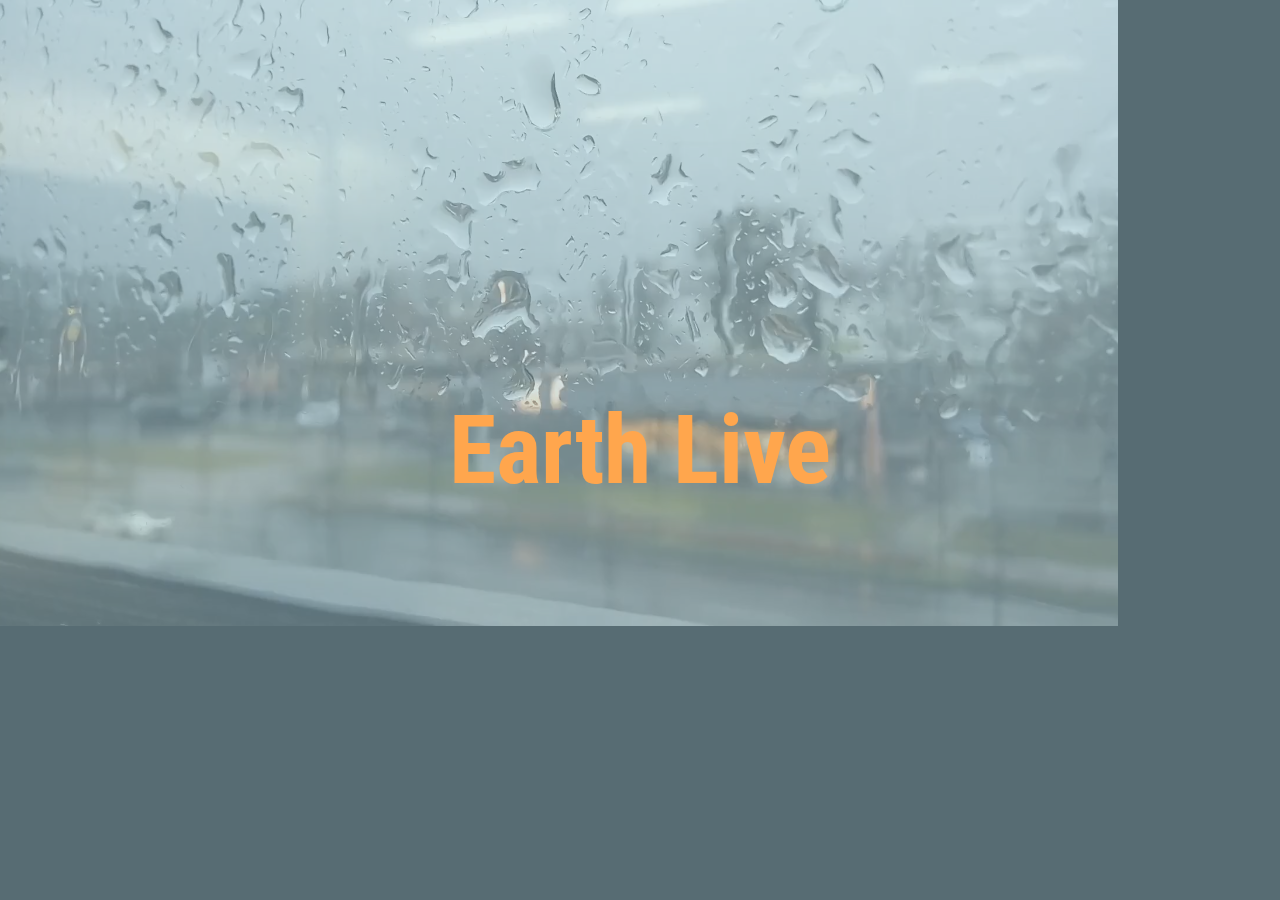
==== index.html @ 448d91ce "Merge pull request #1 from Ashel1/vid" ====
<!DOCTYPE html>
<html lang="en">
  <head>
    <meta charset="UTF-8" />
    <meta name="viewport" content="width=device-width, initial-scale=1.0" />
    <title>Earth Live</title>
    <link rel="stylesheet" href="style.css"/>
    <link href="https://fonts.googleapis.com/css2?family=Roboto+Condensed&display=swap" rel="stylesheet">
  </head>
  <body>
    <div class="section">
      <h1>Earth Live</h1>
      <div class="video-container">
        <div class="color-overlay"></div>
        <video autoplay loop muted poster="./assets/thumbnail.png">
          <source src="./assets/timelapse.mp4" type="video/mp4">
        </video>
      </div>
    </div>
  </body>
</html>
---- style.css ----
* {
  margin: 0;
  padding: 0;
}

body{
    background: black;
}

.section{
    position: relative;
    width: 100%;
    height: 100vh;
    display: flex;
    align-items: center;
    justify-content: center;
    overflow: hidden;

}

.section h1{
    text-align: center;
    font-size: 6rem;
    z-index: 1;
    padding: 20px;
    font-family: 'Roboto Condensed', sans-serif;
    margin: 15px;
    color: #ffa64d;

}


.video-container{
    position: absolute;
    top: 0;
    left: 0;
    width: 100%;
}

.color-overlay{
    position: absolute;
    top: 0;
    left: 0;
    background: lightblue;
    width: 100%;
    height: 100vh;
    opacity: 0.5;
}
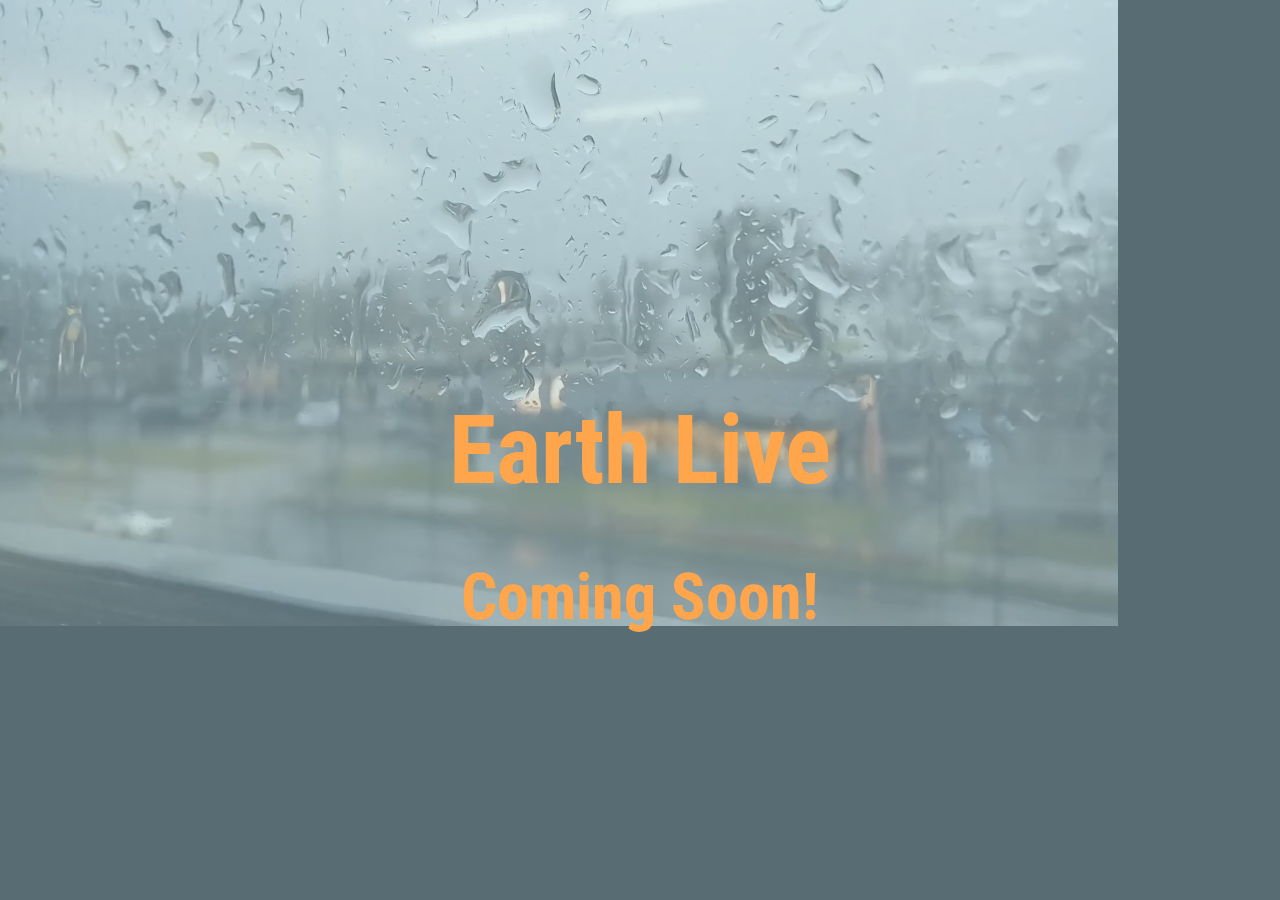
==== commit a4bf9271: "Added comming soon" ====
--- a/index.html
+++ b/index.html
@@ -10,6 +10,8 @@
   <body>
     <div class="section">
       <h1>Earth Live</h1>
+      <br><br>
+      <h3>Coming Soon!</h3>
       <div class="video-container">
         <div class="color-overlay"></div>
         <video autoplay loop muted poster="./assets/thumbnail.png">
--- a/style.css
+++ b/style.css
@@ -2,7 +2,6 @@
   margin: 0;
   padding: 0;
 }
-
 body{
     background: black;
 }
@@ -15,9 +14,7 @@
     align-items: center;
     justify-content: center;
     overflow: hidden;
-
 }
-
 .section h1{
     text-align: center;
     font-size: 6rem;
@@ -26,17 +23,24 @@
     font-family: 'Roboto Condensed', sans-serif;
     margin: 15px;
     color: #ffa64d;
-
 }
-
-
+.section h3{
+    position: absolute;
+    text-align: center;
+    font-size: 4rem;
+    top: 60vh;
+    z-index: 1;
+    padding: 10px;
+    font-family: 'Roboto Condensed', sans-serif;
+    margin: 10px;
+    color: #ffa64d;
+}
 .video-container{
     position: absolute;
     top: 0;
     left: 0;
     width: 100%;
 }
-
 .color-overlay{
     position: absolute;
     top: 0;
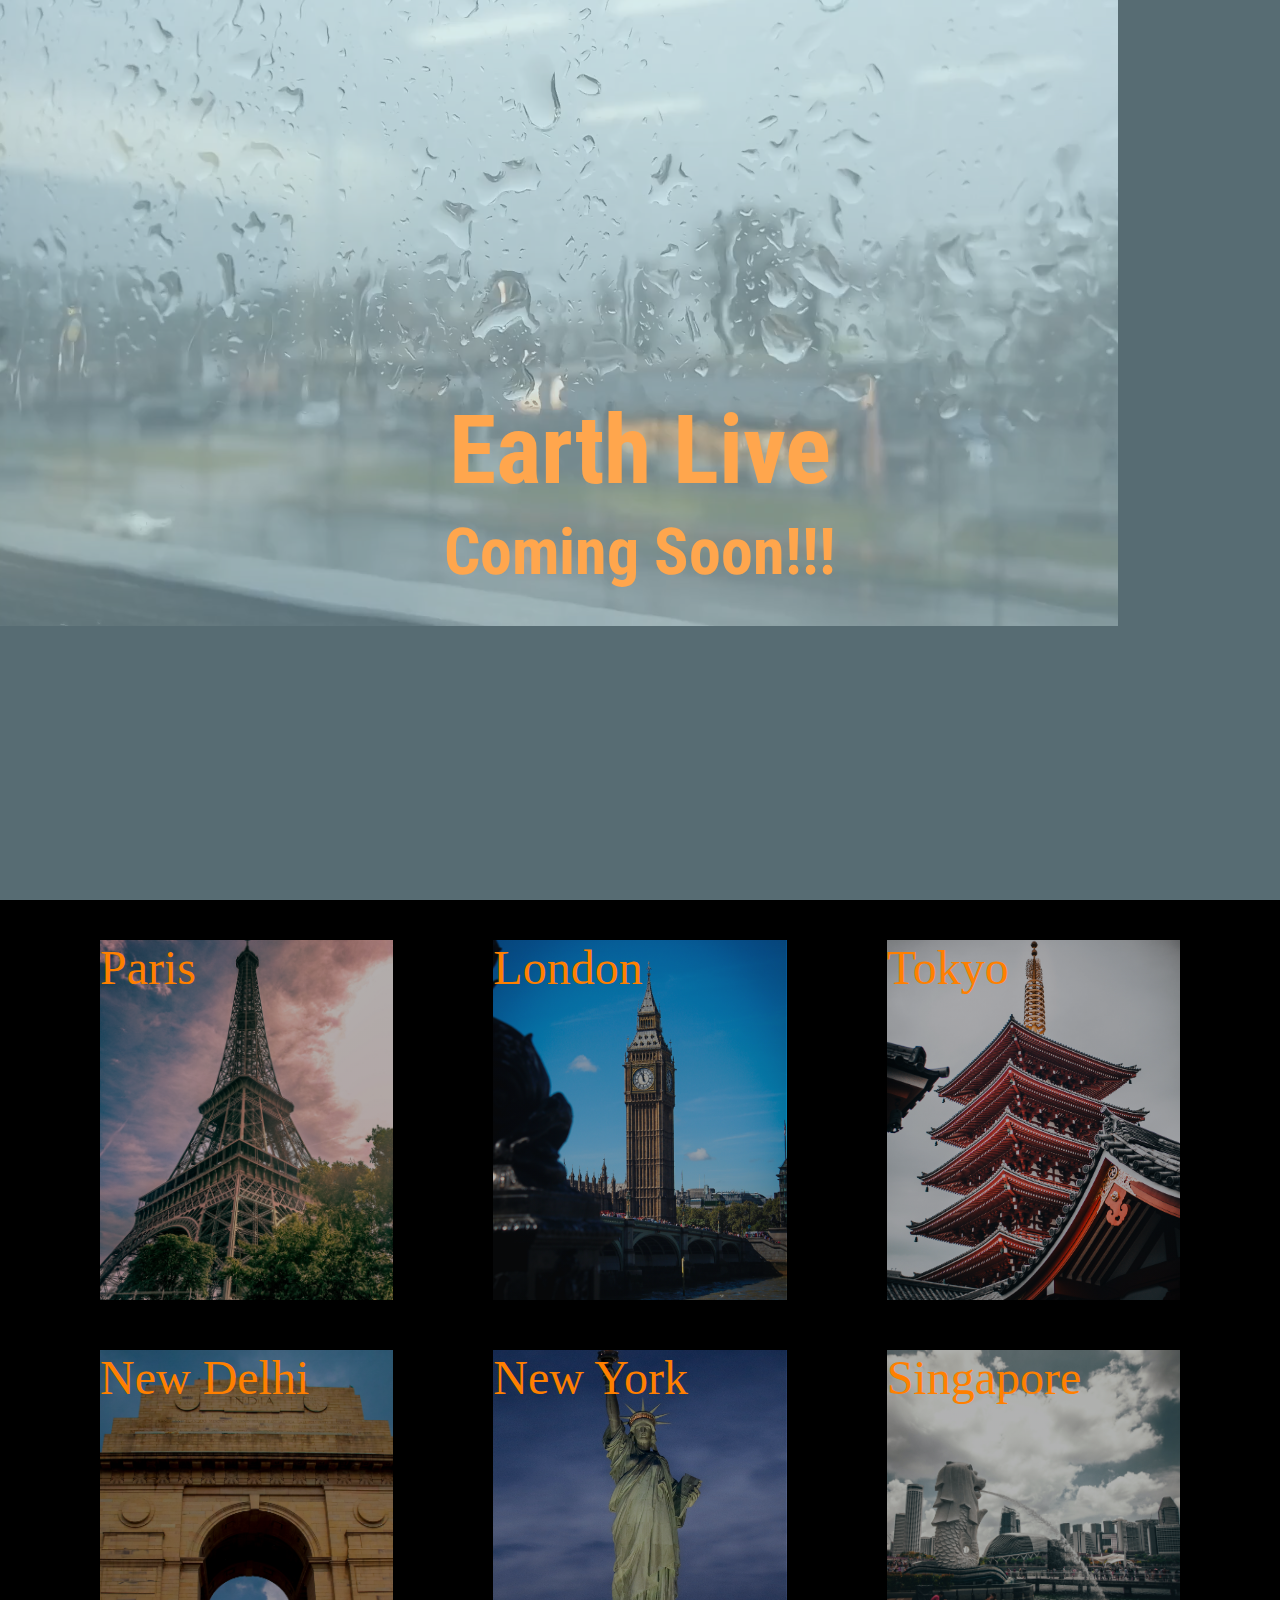
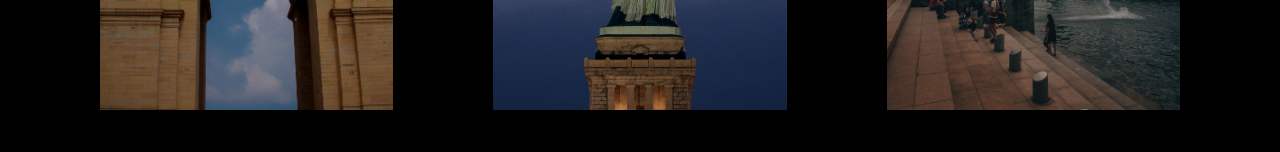
==== commit 3d1fc69c: "Merge pull request #9 from Ashel1/grid" ====
--- a/index.html
+++ b/index.html
@@ -4,20 +4,31 @@
     <meta charset="UTF-8" />
     <meta name="viewport" content="width=device-width, initial-scale=1.0" />
     <title>Earth Live</title>
-    <link rel="stylesheet" href="style.css"/>
-    <link href="https://fonts.googleapis.com/css2?family=Roboto+Condensed&display=swap" rel="stylesheet">
+    <link rel="stylesheet" href="style.css" />
+    <link
+      href="https://fonts.googleapis.com/css2?family=Roboto+Condensed&display=swap"
+      rel="stylesheet"
+    />
   </head>
   <body>
     <div class="section">
       <h1>Earth Live</h1>
-      <br><br>
-      <h3>Coming Soon!</h3>
+      <br /><br />
+      <h3>Coming Soon!!!</h3>
       <div class="video-container">
         <div class="color-overlay"></div>
         <video autoplay loop muted poster="./assets/thumbnail.png">
-          <source src="./assets/timelapse.mp4" type="video/mp4">
+          <source src="./assets/timelapse.mp4" type="video/mp4" />
         </video>
       </div>
     </div>
+    <div class="container">
+      <div class="cities paris">Paris</div>
+      <div class="cities london">London</div>
+      <div class="cities tokyo">Tokyo</div>
+      <div class="cities NewDelhi">New Delhi</div>
+      <div class="cities NewYork">New York</div>
+      <div class="cities Singapore">Singapore</div>
+    </div>
   </body>
 </html>
--- a/style.css
+++ b/style.css
@@ -28,7 +28,7 @@
     position: absolute;
     text-align: center;
     font-size: 4rem;
-    top: 60vh;
+    top: 55vh;
     z-index: 1;
     padding: 10px;
     font-family: 'Roboto Condensed', sans-serif;
@@ -49,4 +49,82 @@
     width: 100%;
     height: 100vh;
     opacity: 0.5;
-}+}
+
+
+.container{
+    display: grid;
+    grid-template-columns: repeat(3,1fr);
+    grid-gap: 50px 100px;
+    background: linear-gradient(to bottom, rgba(0,0,0,0.6), rgba(0,0,0,0.6)),url('./assets/containerBackGround.jpg');
+    padding-bottom: 42px;
+    padding-top: 40px;
+    background-position: center;
+    background-size: cover;
+    height: 100vh-120px;
+    padding-right: 100px;
+    padding-left: 100px;
+
+
+}
+
+
+.cities{
+    background-color: #ffa64d;
+    color: blue;
+    height: 40vh;
+}
+
+.paris{
+    background: linear-gradient(to bottom, rgba(0,0,0,0.3), rgba(0,0,0,0.3)),url('./assets/Paris.jpg');
+    background-position: center;
+    background-repeat: no-repeat;
+    background-size:contain, cover;
+    font-size: 3em;
+    color: #ff8000;
+}
+
+.london{
+    background: linear-gradient(to bottom, rgba(0,0,0,0.3), rgba(0,0,0,0.3)),url('./assets/London.jpg');
+    background-position: center;
+    background-repeat: no-repeat;
+    background-size: cover;
+    font-size: 3em;
+    color: #ff8000;
+}
+
+.tokyo{
+    background: linear-gradient(to bottom, rgba(0,0,0,0.3), rgba(0,0,0,0.3)),url('./assets/Tokyo.jpg');
+    background-position: center;
+    background-repeat: no-repeat;
+    background-size: cover;
+    font-size: 3em;
+    color: #ff8000;
+}
+
+.NewDelhi{
+    background: linear-gradient(to bottom, rgba(0,0,0,0.3), rgba(0,0,0,0.3)),url('./assets/NewDelhi.jpg');
+    background-position: center;
+    background-repeat: no-repeat;
+    background-size: cover;
+    font-size: 3em;
+    color: #ff8000;
+}
+
+.NewYork{
+    background: linear-gradient(to bottom, rgba(0,0,0,0.3), rgba(0,0,0,0.3)),url('./assets/NewYork.jpg');
+    background-position: center;
+    background-repeat: no-repeat;
+    background-size: cover;
+    font-size: 3em;
+    color: #ff8000;
+}
+
+.Singapore{
+    background: linear-gradient(to bottom, rgba(0,0,0,0.3), rgba(0,0,0,0.3)),url('./assets/Singapore.jpg');
+    background-position: center;
+    background-repeat: no-repeat;
+    background-size: cover;
+    font-size: 3em;
+    color: #ff8000;
+}
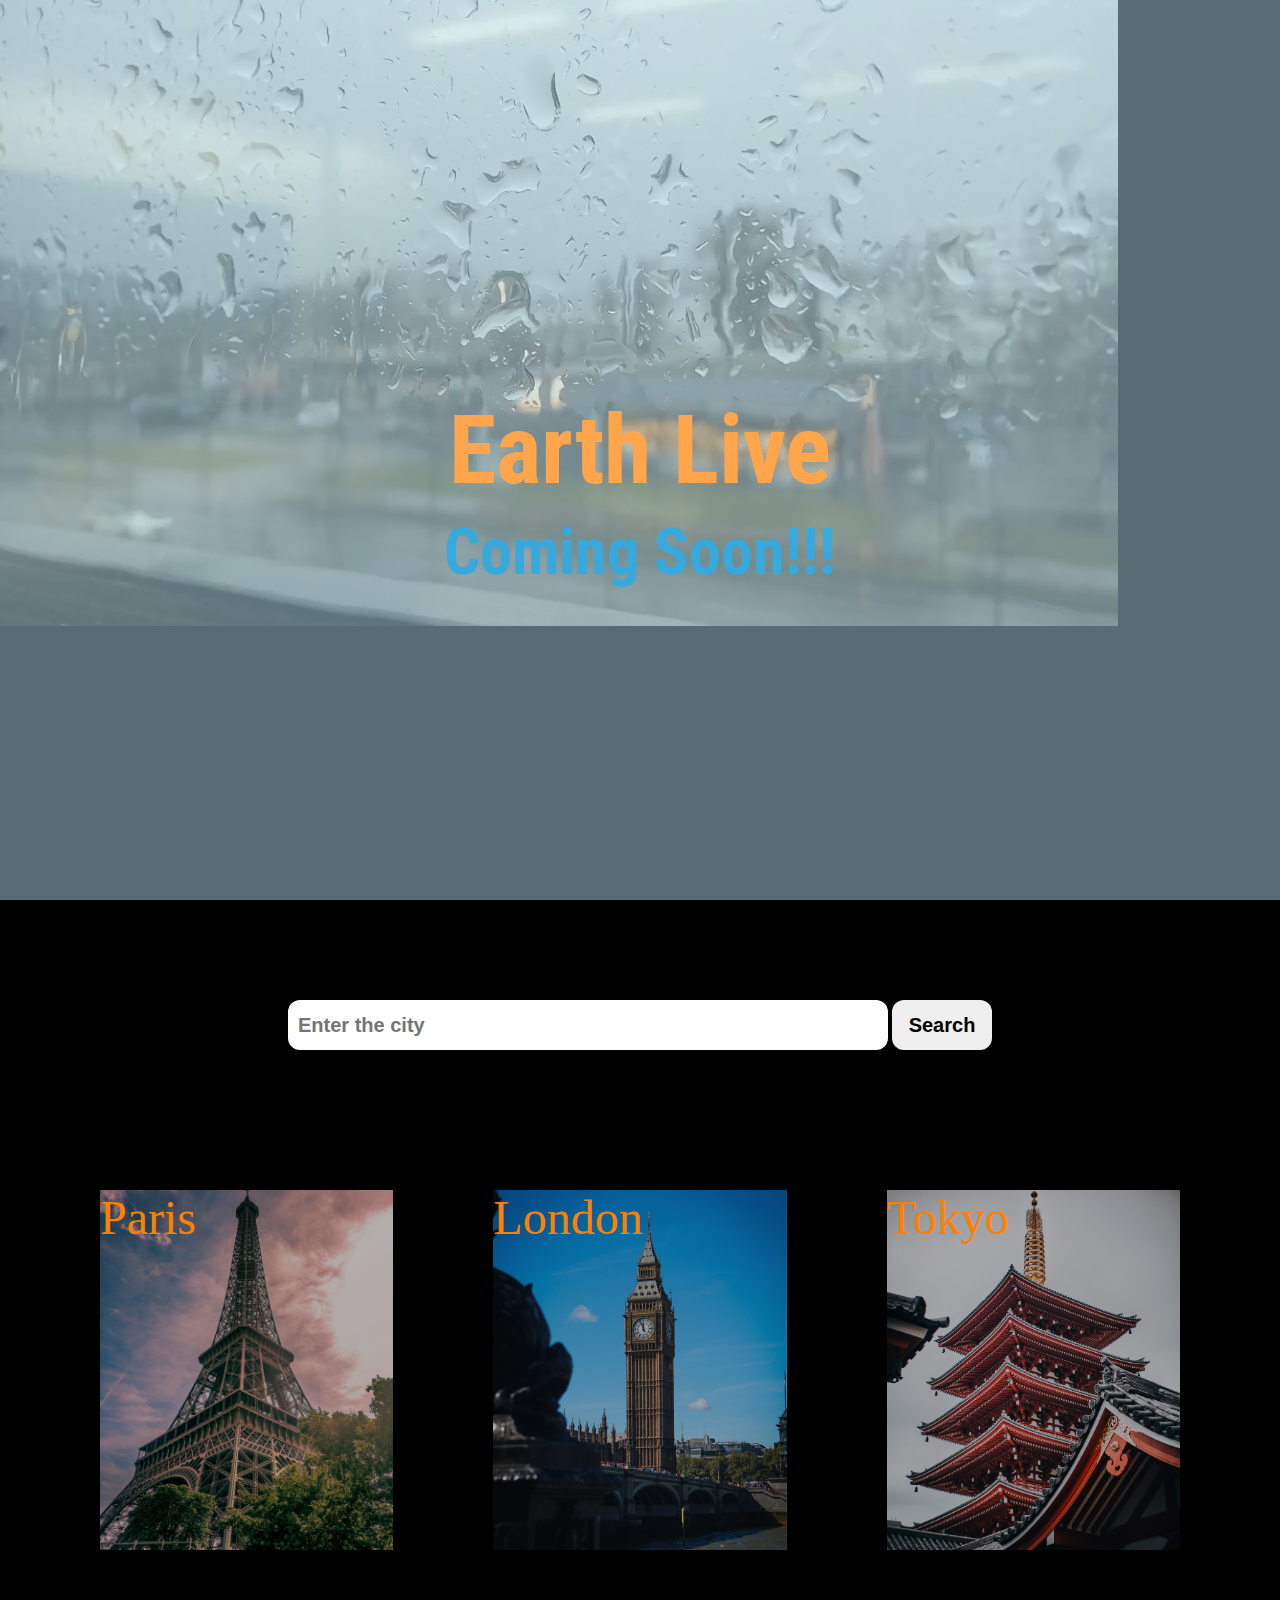
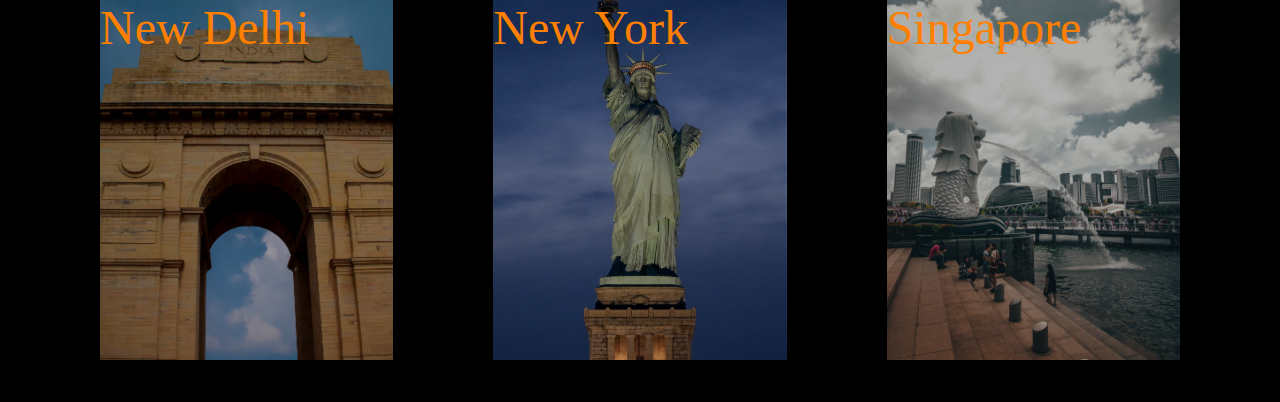
==== commit ca197ede: "Added search box" ====
--- a/index.html
+++ b/index.html
@@ -22,6 +22,18 @@
         </video>
       </div>
     </div>
+
+    <div class="input">
+      <input type="text" class="inputValue" placeholder="Enter the city">
+      <input type ="button" value="Search" class="button">
+    </div>
+    
+    <div class=display>
+      <h1 class="name"></h1>
+      <p class="desc"></p>
+      <p class="temp"></p>
+    </div>
+    
     <div class="container">
       <div class="cities paris">Paris</div>
       <div class="cities london">London</div>
--- a/style.css
+++ b/style.css
@@ -33,7 +33,7 @@
     padding: 10px;
     font-family: 'Roboto Condensed', sans-serif;
     margin: 10px;
-    color: #ffa64d;
+    color: #37a9dd;
 }
 .video-container{
     position: absolute;
@@ -49,6 +49,50 @@
     width: 100%;
     height: 100vh;
     opacity: 0.5;
+}
+
+* {
+    margin: 0;
+    padding: 0;
+    box-sizing: border-box
+  }
+  
+  body{
+      
+      background: black;
+  }
+
+  .input{
+    text-align: center;
+    margin: 100px 0;
+}
+
+input[type="text"]
+{
+    height: 50px;
+    width: 600px;
+    background: #ffa64d
+    font-family: "Nunito",sans-serif;
+    font-weight:bold;
+    font-size:20px;
+    border:none;
+    border-radius: 12px;
+    padding: 10px 10px
+
+}
+
+input[type="button"]
+{
+    height: 50px;
+    width: 100px;
+    background: #ffa64d
+    font-family: "Nunito",sans-serif;
+    font-weight:bold;
+    font-size:20px;
+    border:none;
+    border-radius: 12px;
+    
+
 }
 
 
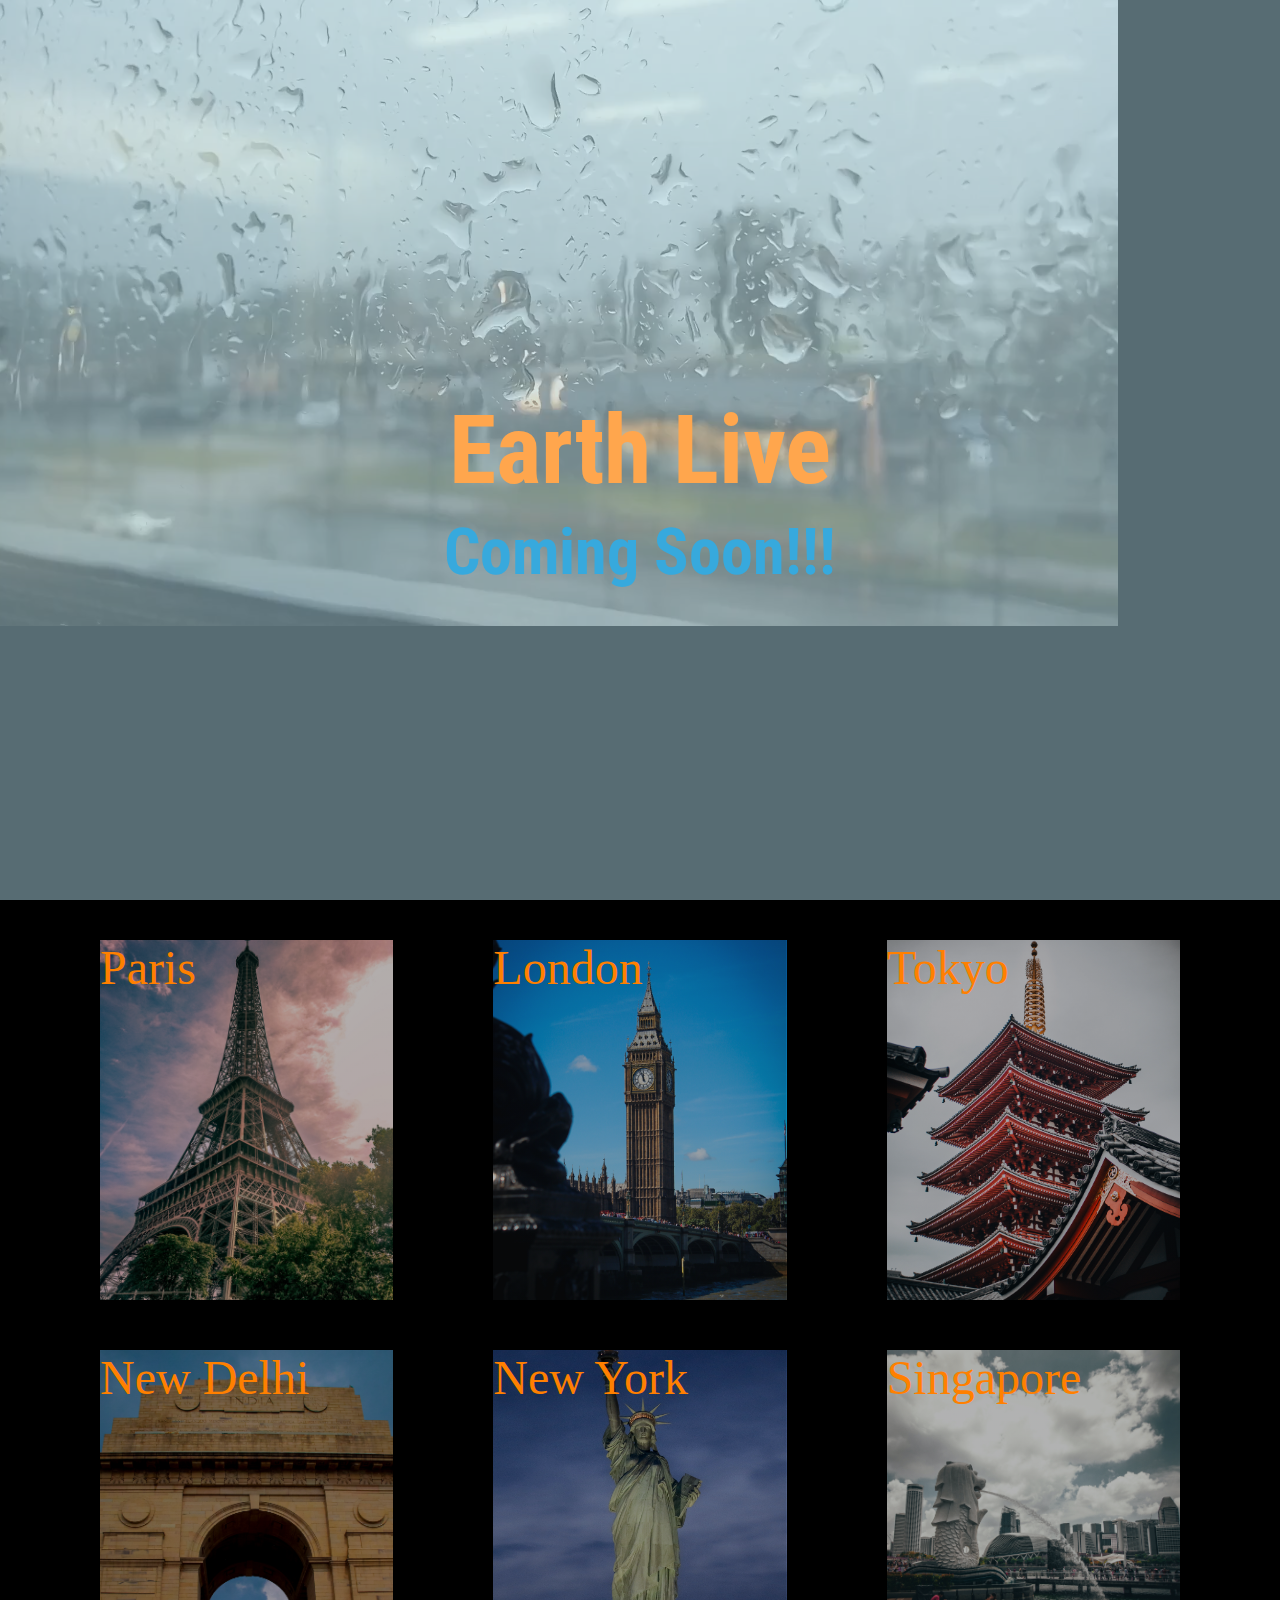
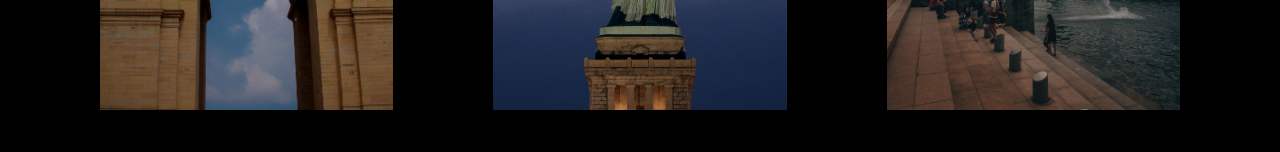
==== commit c8794d86: "updated to master" ====
--- a/index.html
+++ b/index.html
@@ -21,19 +21,7 @@
           <source src="./assets/timelapse.mp4" type="video/mp4" />
         </video>
       </div>
-    </div>
-
-    <div class="input">
-      <input type="text" class="inputValue" placeholder="Enter the city">
-      <input type ="button" value="Search" class="button">
-    </div>
-    
-    <div class=display>
-      <h1 class="name"></h1>
-      <p class="desc"></p>
-      <p class="temp"></p>
-    </div>
-    
+    </div>   
     <div class="container">
       <div class="cities paris">Paris</div>
       <div class="cities london">London</div>
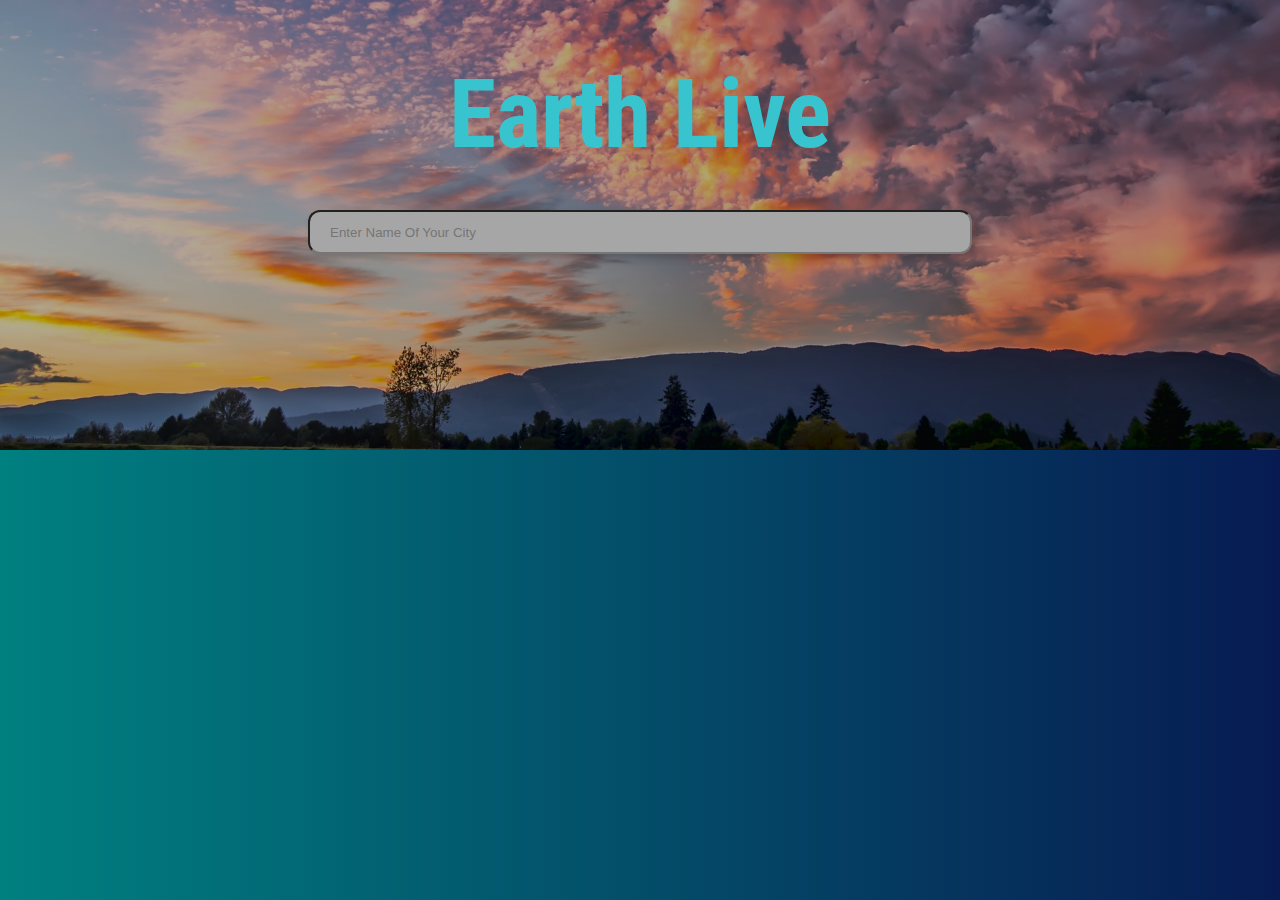
==== commit 6757d5b4: "Changed UI added JavaScript" ====
--- a/index.html
+++ b/index.html
@@ -12,23 +12,37 @@
   </head>
   <body>
     <div class="section">
-      <h1>Earth Live</h1>
-      <br /><br />
-      <h3>Coming Soon!!!</h3>
-      <div class="video-container">
-        <div class="color-overlay"></div>
-        <video autoplay loop muted poster="./assets/thumbnail.png">
-          <source src="./assets/timelapse.mp4" type="video/mp4" />
-        </video>
+      <h1 class="mainHeading">Earth Live</h1>
+      <div class="cityinput">
+        <input type="text" class="citybox form-control" placeholder="Enter Name Of Your City">
+        <!--<button type="submit" class="citysubmit">🔎</button>-->
       </div>
+      <!--<button class="scroller"><a href="#tocities">Click</a></button>   Button used to scroll down to the cities        !-->
     </div>   
+    <div class="cards">
+    
+    </div>
+    <!--<div>
+      <h1>%City%</h1><br><br><br><br>
+      <p>
+        Temp: %temp% <br><br>
+        Feels Like: %tempfelt%<br><br>
+        Max Temp: %MaxTemp%<br><br>
+        Min Temp: %MinTemp%<br><br>
+        Pressure: %Pressure%<br><br>
+        Humidity: %Humidity%<br><br>
+      </p>
+    </div>-->
+    <!--
     <div class="container">
-      <div class="cities paris">Paris</div>
+      <div id="tocities" class="cities paris">Paris</div>
       <div class="cities london">London</div>
       <div class="cities tokyo">Tokyo</div>
       <div class="cities NewDelhi">New Delhi</div>
       <div class="cities NewYork">New York</div>
       <div class="cities Singapore">Singapore</div>
     </div>
+    !-->
+    <script src="app.js"></script>
   </body>
 </html>
--- a/style.css
+++ b/style.css
@@ -1,174 +1,142 @@
-* {
-  margin: 0;
-  padding: 0;
-}
-body{
-    background: black;
-}
-
-.section{
-    position: relative;
-    width: 100%;
-    height: 100vh;
-    display: flex;
-    align-items: center;
-    justify-content: center;
-    overflow: hidden;
-}
-.section h1{
-    text-align: center;
-    font-size: 6rem;
-    z-index: 1;
-    padding: 20px;
-    font-family: 'Roboto Condensed', sans-serif;
-    margin: 15px;
-    color: #ffa64d;
-}
-.section h3{
-    position: absolute;
-    text-align: center;
-    font-size: 4rem;
-    top: 55vh;
-    z-index: 1;
-    padding: 10px;
-    font-family: 'Roboto Condensed', sans-serif;
-    margin: 10px;
-    color: #37a9dd;
-}
-.video-container{
-    position: absolute;
-    top: 0;
-    left: 0;
-    width: 100%;
-}
-.color-overlay{
-    position: absolute;
-    top: 0;
-    left: 0;
-    background: lightblue;
-    width: 100%;
-    height: 100vh;
-    opacity: 0.5;
-}
-
 * {
     margin: 0;
     padding: 0;
-    box-sizing: border-box
+  }
+
+html {
+  scroll-behavior: smooth;
+}
+
+  body{
+      background: white;
+       background: linear-gradient(to left, rgba(7,27,82,1) 0%, rgba(0,128,128,1) 100%);
   }
   
-  body{
-      
-      background: black;
+
+  .section{
+      position: relative;
+      width: 100%;
+      height: 50vh;
+      background: linear-gradient(to bottom, rgba(0,0,0,0.3), rgba(0,0,0,0.3)),url('./assets/background2.jpg');
+      background-position: center;
+      background-repeat: no-repeat;
+      background-size: cover;
+      display: flex;
+      align-items: center;
+      justify-content: center;
+      overflow: hidden;
   }
+  .mainHeading{
+      position: absolute;
+      font-size: 6rem;
+      padding: 20px;
+      font-family: 'Roboto Condensed', sans-serif;
+      margin: 15px;
+      top: 5%  ;
+      color: #38c4cf;
+  }
+  .cityinput{
+      position: absolute;
+      text-align: center;
+      font-size: 4rem;
+      top: 35%;
+      padding: 10px;
+      font-family: 'Roboto Condensed', sans-serif;
+      margin: 10px;
 
-  .input{
-    text-align: center;
-    margin: 100px 0;
-}
-
-input[type="text"]
-{
-    height: 50px;
-    width: 600px;
-    background: #ffa64d
-    font-family: "Nunito",sans-serif;
-    font-weight:bold;
-    font-size:20px;
-    border:none;
-    border-radius: 12px;
-    padding: 10px 10px
-
-}
-
-input[type="button"]
-{
-    height: 50px;
-    width: 100px;
-    background: #ffa64d
-    font-family: "Nunito",sans-serif;
-    font-weight:bold;
-    font-size:20px;
-    border:none;
-    border-radius: 12px;
-    
-
-}
+  }
+  .citybox{
+      width: 50vw;
+      height: 40px;
+      background-color: rgb(167, 166, 166);
+      outline: none;
+      border-radius: 12px;
+      padding-left: 20px;
+      box-shadow:4px 4px 8px 0 rgba(0,0,0,.2)
+  }
+  .citybox:focus{
+      box-shadow: 0 0 5px rgba(81, 203, 238, 1);
+      border: 1px solid rgba(81, 203, 238, 1);
+  }
+  .cityCard{
+      background-color:#9eebcf;
+      display:inline-block;
+      border-radius:.5rem;
+      padding:3rem;
+      margin:2rem
+  }
+  .grow{-moz-osx-font-smoothing:grayscale;-webkit-backface-visibility:hidden;backface-visibility:hidden;-webkit-transform:translateZ(0);transform:translateZ(0);transition:-webkit-transform .25s ease-out;transition:transform .25s ease-out;transition:transform .25s ease-out,-webkit-transform .25s ease-out}
+  .grow:focus,.grow:hover
+  {-webkit-transform:scale(1.05);transform:scale(1.05)}
+  .grow:active{-webkit-transform:scale(.9);transform:scale(.9)}
 
 
-.container{
-    display: grid;
-    grid-template-columns: repeat(3,1fr);
-    grid-gap: 50px 100px;
-    background: linear-gradient(to bottom, rgba(0,0,0,0.6), rgba(0,0,0,0.6)),url('./assets/containerBackGround.jpg');
-    padding-bottom: 42px;
-    padding-top: 40px;
-    background-position: center;
-    background-size: cover;
-    height: 100vh-120px;
-    padding-right: 100px;
-    padding-left: 100px;
 
-
-}
-
-
-.cities{
-    background-color: #ffa64d;
-    color: blue;
-    height: 40vh;
-}
-
-.paris{
-    background: linear-gradient(to bottom, rgba(0,0,0,0.3), rgba(0,0,0,0.3)),url('./assets/Paris.jpg');
-    background-position: center;
-    background-repeat: no-repeat;
-    background-size:contain, cover;
-    font-size: 3em;
-    color: #ff8000;
-}
-
-.london{
-    background: linear-gradient(to bottom, rgba(0,0,0,0.3), rgba(0,0,0,0.3)),url('./assets/London.jpg');
-    background-position: center;
-    background-repeat: no-repeat;
-    background-size: cover;
-    font-size: 3em;
-    color: #ff8000;
-}
-
-.tokyo{
-    background: linear-gradient(to bottom, rgba(0,0,0,0.3), rgba(0,0,0,0.3)),url('./assets/Tokyo.jpg');
-    background-position: center;
-    background-repeat: no-repeat;
-    background-size: cover;
-    font-size: 3em;
-    color: #ff8000;
-}
-
-.NewDelhi{
-    background: linear-gradient(to bottom, rgba(0,0,0,0.3), rgba(0,0,0,0.3)),url('./assets/NewDelhi.jpg');
-    background-position: center;
-    background-repeat: no-repeat;
-    background-size: cover;
-    font-size: 3em;
-    color: #ff8000;
-}
-
-.NewYork{
-    background: linear-gradient(to bottom, rgba(0,0,0,0.3), rgba(0,0,0,0.3)),url('./assets/NewYork.jpg');
-    background-position: center;
-    background-repeat: no-repeat;
-    background-size: cover;
-    font-size: 3em;
-    color: #ff8000;
-}
-
-.Singapore{
-    background: linear-gradient(to bottom, rgba(0,0,0,0.3), rgba(0,0,0,0.3)),url('./assets/Singapore.jpg');
-    background-position: center;
-    background-repeat: no-repeat;
-    background-size: cover;
-    font-size: 3em;
-    color: #ff8000;
-}
+  .cards{
+      display: grid;
+      grid-template-columns: repeat(auto-fill,minmax(200px,300px));
+      grid-gap: 50px 100px;
+      padding-bottom: 42px;
+      padding-top: 40px;
+      background-position: center;
+      background-size: cover;
+      height: 100vh-120px;
+      padding-right: 100px;
+      padding-left: 100px;
+  }
+  .cities{
+      background-color: #ffa64d;
+      color: blue;
+      height: 40vh;
+  }
+  .paris{
+      background: linear-gradient(to bottom, rgba(0,0,0,0.3), rgba(0,0,0,0.3)),url('./assets/Paris.jpg');
+      background-position: center;
+      background-repeat: no-repeat;
+      background-size:contain, cover;
+      font-size: 3em;
+      color: #ff8000;
+  }
+  .london{
+      background: linear-gradient(to bottom, rgba(0,0,0,0.3), rgba(0,0,0,0.3)),url('./assets/London.jpg');
+      background-position: center;
+      background-repeat: no-repeat;
+      background-size: cover;
+      font-size: 3em;
+      color: #ff8000;
+  } 
+  .tokyo{
+      background: linear-gradient(to bottom, rgba(0,0,0,0.3), rgba(0,0,0,0.3)),url('./assets/Tokyo.jpg');
+      background-position: center;
+      background-repeat: no-repeat;
+      background-size: cover;
+      font-size: 3em;
+      color: #ff8000;
+  }
+  
+  .NewDelhi{
+      background: linear-gradient(to bottom, rgba(0,0,0,0.3), rgba(0,0,0,0.3)),url('./assets/NewDelhi.jpg');
+      background-position: center;
+      background-repeat: no-repeat;
+      background-size: cover;
+      font-size: 3em;
+      color: #ff8000;
+  }
+  
+  .NewYork{
+      background: linear-gradient(to bottom, rgba(0,0,0,0.3), rgba(0,0,0,0.3)),url('./assets/NewYork.jpg');
+      background-position: center;
+      background-repeat: no-repeat;
+      background-size: cover;
+      font-size: 3em;
+      color: #ff8000;
+  }
+  
+  .Singapore{
+      background: linear-gradient(to bottom, rgba(0,0,0,0.3), rgba(0,0,0,0.3)),url('./assets/Singapore.jpg');
+      background-position: center;
+      background-repeat: no-repeat;
+      background-size: cover;
+      font-size: 3em;
+      color: #ff8000;
+  }